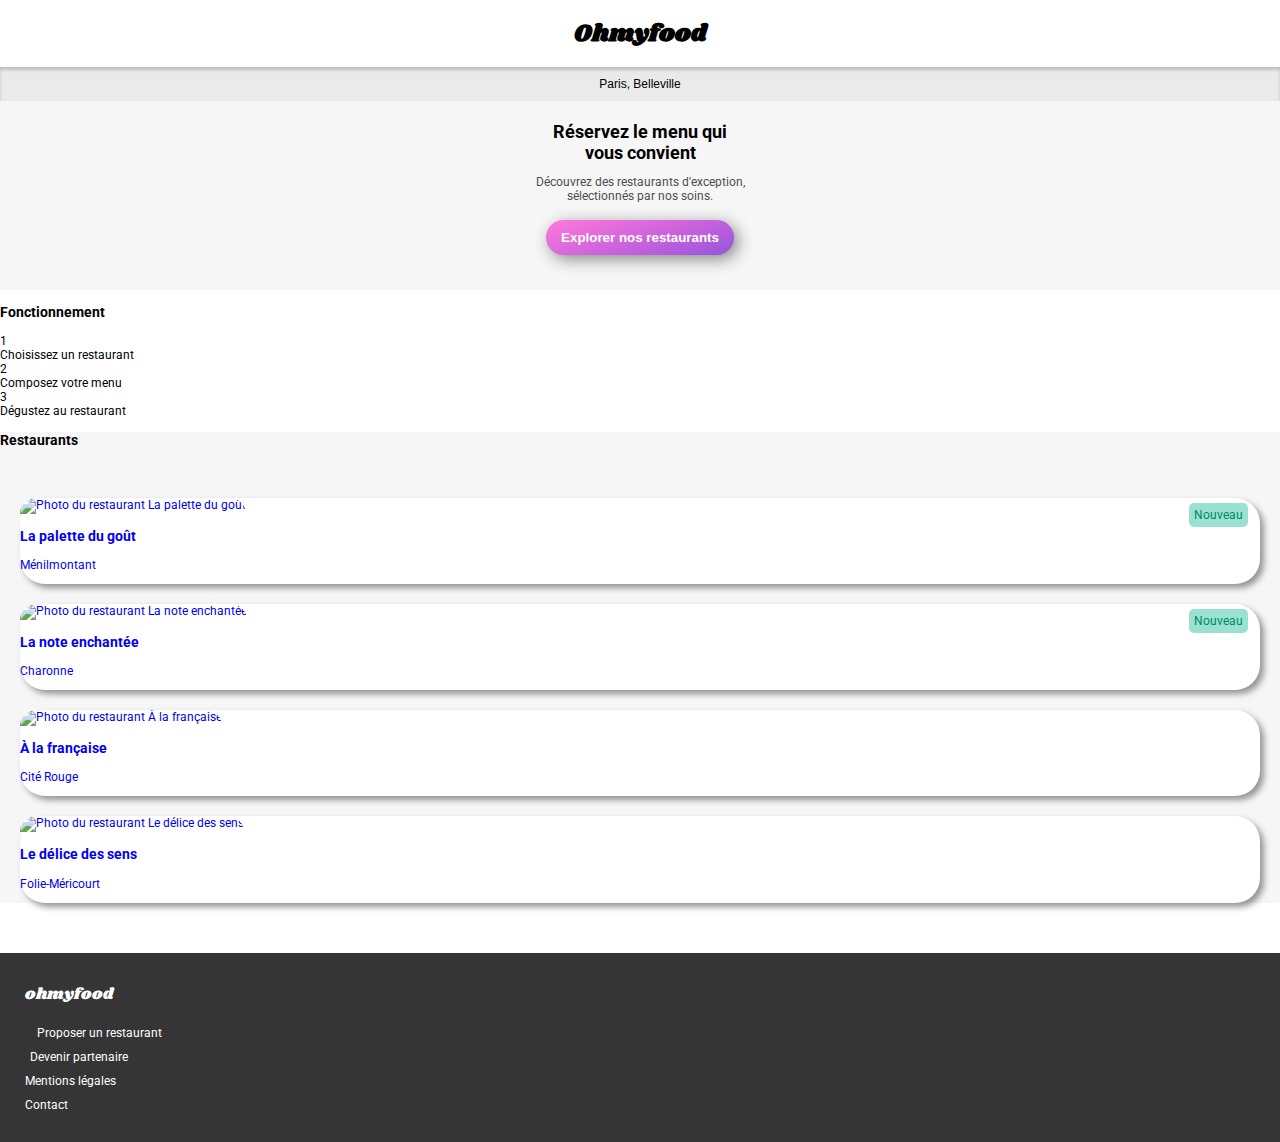
==== index.html @ 982d355f "restaurant cards zone in progress" ====
<!DOCTYPE html>
<html lang="en">
<head>
    <meta charset="UTF-8">
    <meta http-equiv="X-UA-Compatible" content="IE=edge">
    <meta name="viewport" content="width=device-width, initial-scale=1.0">
    <title>Site Ohmyfood! Paris - Commandez vos repas en ligne</title>
    <link rel="stylesheet" type="text/css" href="sass/main.css" media="all">
    <link rel="preconnect" href="https://fonts.googleapis.com">
    <link rel="preconnect" href="https://fonts.gstatic.com" crossorigin>
    <link href="https://fonts.googleapis.com/css2?family=Roboto&display=swap" rel="stylesheet"> 
    <link href="https://fonts.googleapis.com/css2?family=Roboto&family=Shrikhand&display=swap" rel="stylesheet">
    <script src="https://kit.fontawesome.com/0896c633d4.js" crossorigin="anonymous"></script>

</head>
<body>

    <!-- HEADER OF WEBSITE -->
    <header class="main__header">
        <h1 href="index.html">Ohmyfood</h1>
    </header>

    <!-- MAIN PART -->
    <main>

        <!-- MAIN LAYOUT -->
        <div>
            <!-- RESEARCH PLACE SECTION -->
            <section class="main__research">
                <span>
                    <i class="fas fa-map-marker-alt"></i> 
                </span>
                <div class="main__research-text">
                    <input type="text" name="searched-city" value="Paris, Belleville" placeholder="Votre ville">
                </div>
            </section>

            <!-- EXPLORE RESTAURANT SECTION -->
            <section class="main__explore">
                <h3>
                    Réservez le menu qui <br>vous convient
                </h3>
                <p>Découvrez des restaurants d'exception, <br>sélectionnés par nos soins.</p>
                
                <!-- EXPLORE BUTTON -->
                <div class="main__explore-button">
                    <button href="#restaurants-showroom">Explorer nos restaurants</button>
                </div>
            </section>

            <!-- FUNCTIONALITIES SECTION -->
            <section>
                <h3>
                    Fonctionnement
                </h3>
                <article>
                    <div>
                        <div>
                            <span>1</span>
                        </div>
                        <i class="fas fa-mobile-alt"></i>
                        <span>Choisissez un restaurant</span>
                    </div>
                </article>
                <article>
                    <div>
                        <div>
                            <span>2</span>
                        </div>
                        <i class="fas fa-list-ul"></i>
                        <span>Composez votre menu</span>
                    </div>
                </article>
                <article>
                    <div>
                        <div>
                            <span>3</span>
                        </div>
                        <i class="fas fa-store"></i>
                        <span>Dégustez au restaurant</span>                        
                    </div>
                </article>
            </section>

            <!-- RESTAURANTS SHOWROOM SECTION -->
            <section id="restaurants-showroom" class="main__showroom-restaurant">
                <h3>
                    Restaurants
                </h3>

                <!-- RESTAURANT CARDS -->
                <div class="main__card-restaurant-zone">
                    <article class="card-restaurant">
                        <a href="menu-palette-gout.html">
                            <figure>
                                <img src="images/restaurants/palette-du-gout.jpg" alt="Photo du restaurant La palette du goût">
                                <div class="button-new-card">Nouveau</div>
                            </figure>
                            <div>
                                <h3>La palette du goût</h3>
                                <p>Ménilmontant</p>
                                <i class="far fa-heart"></i>
                            </div>
                        </a>
                    </article>
                    <article class="card-restaurant">
                        <a href="menu-note-enchantee.html">
                            <figure>
                                <img src="images/restaurants/note-enchantee.jpg" alt="Photo du restaurant La note enchantée">
                                <div class="button-new-card">Nouveau</div>
                            </figure>
                            <div>
                                <h3>La note enchantée</h3>
                                <p>Charonne</p>
                                <i class="far fa-heart"></i>
                            </div>
                        </a>
                    </article>
                    <article class="card-restaurant">
                        <a href="menu-a-la-francaise.html">
                            <figure>
                                <img src="images/restaurants/a-la-francaise.jpg" alt="Photo du restaurant À la française">
                            </figure>
                            <div>
                                <h3>À la française</h3>
                                <p>Cité Rouge</p>
                                <i class="far fa-heart"></i>
                            </div>
                        </a>
                    </article>
                    <article class="card-restaurant">
                        <a href="menu-delice-sens.html">
                            <figure>
                                <img src="images/restaurants/delice-des-sens.jpg" alt="Photo du restaurant Le délice des sens">
                            </figure>
                            <div>
                                <h3>Le délice des sens</h3>
                                <p>Folie-Méricourt</p>
                                <i class="far fa-heart"></i>
                            </div>
                        </a>
                    </article>
                </div>

            </section>
        </div>
    </main>

    <!-- FOOTER -->
    <footer>
        <nav>    
            <!-- LOGO OHMYFOOD!-->
            <h3>ohmyfood</h3>

            <!-- FOOTER MENU -->
                <!-- SERVICES & POLICIES -->
            <ul>
                <li>
                    <a href="#">
                        <i class="fas fa-utensils"></i>
                        Proposer un restaurant
                    </a>
                </li>
                <li>
                    <a href="#">
                        <i class="fas fa-hands-helping"></i>
                        Devenir partenaire
                    </a>
                </li>
                <li>
                    <a href="#">Mentions légales</a>
                </li>
                <li>
                    <!-- SEND BACK TO EMAIL -->
                    <a href="mailto:contact-test@ohmyfood.com">Contact</a>
                </li>
            </ul>
        </nav>
    </footer>
    
</body>
</html>
---- sass/main.css ----
* {
  -webkit-box-sizing: border-box;
          box-sizing: border-box;
}

body {
  margin: 0;
  padding: 0;
  width: 100%;
  font-size: 12px;
  font-family: 'Roboto', sans-serif;
}

a, a:hover, a:visited, a:active {
  text-decoration: none;
}

input:active, input:focus {
  outline: none;
}

li {
  list-style-type: none;
}

.main__header h1 {
  text-align: center;
  font-family: "Shrikhand", sans-serif;
}

footer {
  background-color: #353535;
  padding: 25px;
  color: white;
}

footer h3 {
  font-family: "Shrikhand", sans-serif;
  padding: 5px 0 15px 0;
  margin: 0;
  font-size: 16px;
  font-weight: 500;
}

footer ul {
  list-style-type: none;
  padding: 0;
  margin: 0;
}

footer ul li {
  padding: 5px 0 5px 0;
}

footer ul li a {
  color: white;
}

.fa-utensils {
  margin-right: 12px;
}

.fa-hands-helping {
  margin-right: 5px;
}

.main__explore {
  background-color: #F6F6F6;
  text-align: center;
  width: 100%;
  padding: 20px 0;
}

.main__explore h3 {
  font-weight: bold;
  font-size: 18px;
  margin: 0;
}

.main__explore p {
  color: #4d4d4d;
}

.main__showroom-restaurant {
  width: 100%;
  background-color: #F6F6F6;
}

.main__card-restaurant-zone {
  display: -ms-grid;
  display: grid;
  -ms-grid-rows: 1fr 1fr 1fr 1fr;
      grid-template-rows: 1fr 1fr 1fr 1fr;
  grid-row-gap: 20px;
  margin: 50px 0 50px 0;
}

.card-restaurant {
  border-radius: 25px;
  -webkit-box-shadow: 4px 4px 6px #949494;
          box-shadow: 4px 4px 6px #949494;
  margin: 0 20px 0 20px;
  position: relative;
  background: #fff;
}

.card-restaurant figure {
  margin: 0;
}

.card-restaurant img {
  -o-object-fit: cover;
     object-fit: cover;
  border-top-left-radius: 25px;
  border-top-right-radius: 25px;
  width: 100%;
  height: 100%;
  max-height: 220px;
}

.main__research {
  background: #EAEAEA;
  display: -webkit-box;
  display: -ms-flexbox;
  display: flex;
  -webkit-box-pack: center;
      -ms-flex-pack: center;
          justify-content: center;
  -webkit-box-align: center;
      -ms-flex-align: center;
          align-items: center;
  -webkit-box-shadow: inset 0px 3px 3px 0px #c0c0c0;
          box-shadow: inset 0px 3px 3px 0px #c0c0c0;
}

.main__research-text input {
  border: none;
  background: #eaeaea;
  font-size: 12px;
  padding: 10px 5px 10px 5px;
  background-color: transparent;
  text-align: center;
  width: 150px;
}

.main__explore-button button {
  background-image: linear-gradient(1.45turn, #FF79DA, #e86edb, #cf64dc, #b35cdc, #9356DC);
  border: none;
  border-radius: 30px;
  padding: 10px 15px;
  color: #fff;
  font-weight: bold;
  -webkit-box-shadow: 4px 4px 16px #868686;
          box-shadow: 4px 4px 16px #868686;
  cursor: pointer;
  margin: 5px 0 15px 0;
}

.main__explore-button button:hover {
  background-color: #a36fe1;
  background-blend-mode: lighten;
  -webkit-box-shadow: 3px 3px 16px #646464;
          box-shadow: 3px 3px 16px #646464;
}

.button-new-card {
  color: #008766;
  background: #99E2D0;
  border: 5px solid #99E2D0;
  border-radius: 5px;
  position: absolute;
  right: 1%;
  top: 5%;
}
/*# sourceMappingURL=main.css.map */
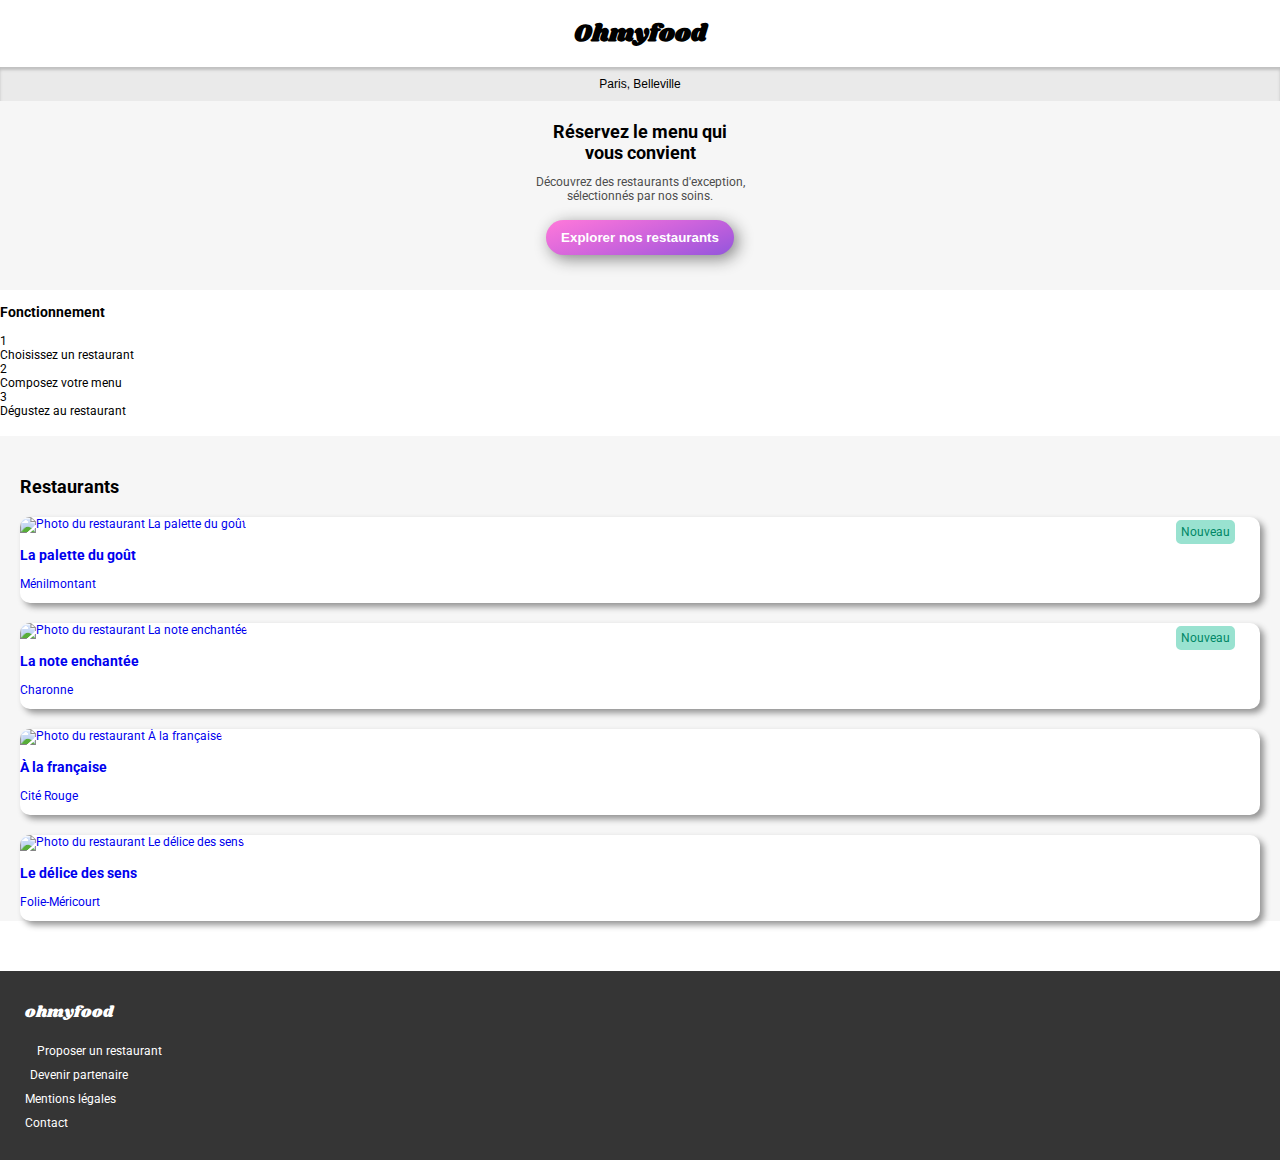
==== commit 31e7ce49: "test flex on restaurant cards" ====
--- a/index.html
+++ b/index.html
@@ -84,7 +84,7 @@
 
             <!-- RESTAURANTS SHOWROOM SECTION -->
             <section id="restaurants-showroom" class="main__showroom-restaurant">
-                <h3>
+                <h3 class="main__showroom-restaurant-title">
                     Restaurants
                 </h3>
 
@@ -96,9 +96,11 @@
                                 <img src="images/restaurants/palette-du-gout.jpg" alt="Photo du restaurant La palette du goût">
                                 <div class="button-new-card">Nouveau</div>
                             </figure>
-                            <div>
-                                <h3>La palette du goût</h3>
-                                <p>Ménilmontant</p>
+                            <div class="card-restaurant-bottom-part">
+                                <div>
+                                    <h3>La palette du goût</h3>
+                                    <p>Ménilmontant</p>
+                                </div>
                                 <i class="far fa-heart"></i>
                             </div>
                         </a>
@@ -109,9 +111,11 @@
                                 <img src="images/restaurants/note-enchantee.jpg" alt="Photo du restaurant La note enchantée">
                                 <div class="button-new-card">Nouveau</div>
                             </figure>
-                            <div>
-                                <h3>La note enchantée</h3>
-                                <p>Charonne</p>
+                            <div class="card-restaurant-bottom-part">
+                                <div>
+                                    <h3>La note enchantée</h3>
+                                    <p>Charonne</p>
+                                </div>
                                 <i class="far fa-heart"></i>
                             </div>
                         </a>
@@ -121,9 +125,11 @@
                             <figure>
                                 <img src="images/restaurants/a-la-francaise.jpg" alt="Photo du restaurant À la française">
                             </figure>
-                            <div>
-                                <h3>À la française</h3>
-                                <p>Cité Rouge</p>
+                            <div class="card-restaurant-bottom-part">
+                                <div>
+                                    <h3>À la française</h3>
+                                    <p>Cité Rouge</p>
+                                </div>
                                 <i class="far fa-heart"></i>
                             </div>
                         </a>
@@ -133,9 +139,11 @@
                             <figure>
                                 <img src="images/restaurants/delice-des-sens.jpg" alt="Photo du restaurant Le délice des sens">
                             </figure>
-                            <div>
-                                <h3>Le délice des sens</h3>
-                                <p>Folie-Méricourt</p>
+                            <div class="card-restaurant-bottom-part">
+                                <div>
+                                    <h3>Le délice des sens</h3>
+                                    <p>Folie-Méricourt</p>
+                                </div>
                                 <i class="far fa-heart"></i>
                             </div>
                         </a>
--- a/sass/main.css
+++ b/sass/main.css
@@ -92,11 +92,18 @@
   -ms-grid-rows: 1fr 1fr 1fr 1fr;
       grid-template-rows: 1fr 1fr 1fr 1fr;
   grid-row-gap: 20px;
-  margin: 50px 0 50px 0;
+  margin: 20px 0 50px 0;
+}
+
+.main__showroom-restaurant-title {
+  font-weight: bold;
+  font-size: 18px;
+  padding-top: 40px;
+  margin-left: 20px;
 }
 
 .card-restaurant {
-  border-radius: 25px;
+  border-radius: 10px;
   -webkit-box-shadow: 4px 4px 6px #949494;
           box-shadow: 4px 4px 6px #949494;
   margin: 0 20px 0 20px;
@@ -111,11 +118,20 @@
 .card-restaurant img {
   -o-object-fit: cover;
      object-fit: cover;
-  border-top-left-radius: 25px;
-  border-top-right-radius: 25px;
+  border-top-left-radius: 10px;
+  border-top-right-radius: 10px;
   width: 100%;
   height: 100%;
-  max-height: 220px;
+  max-height: 225px;
+}
+
+.card-restaurant-bottom-part {
+  display: -webkit-box;
+  display: -ms-flexbox;
+  display: flex;
+  -webkit-box-flex: 8;
+      -ms-flex: 8 2 auto;
+          flex: 8 2 auto;
 }
 
 .main__research {
@@ -169,7 +185,7 @@
   border: 5px solid #99E2D0;
   border-radius: 5px;
   position: absolute;
-  right: 1%;
-  top: 5%;
+  right: 2%;
+  top: 3%;
 }
 /*# sourceMappingURL=main.css.map */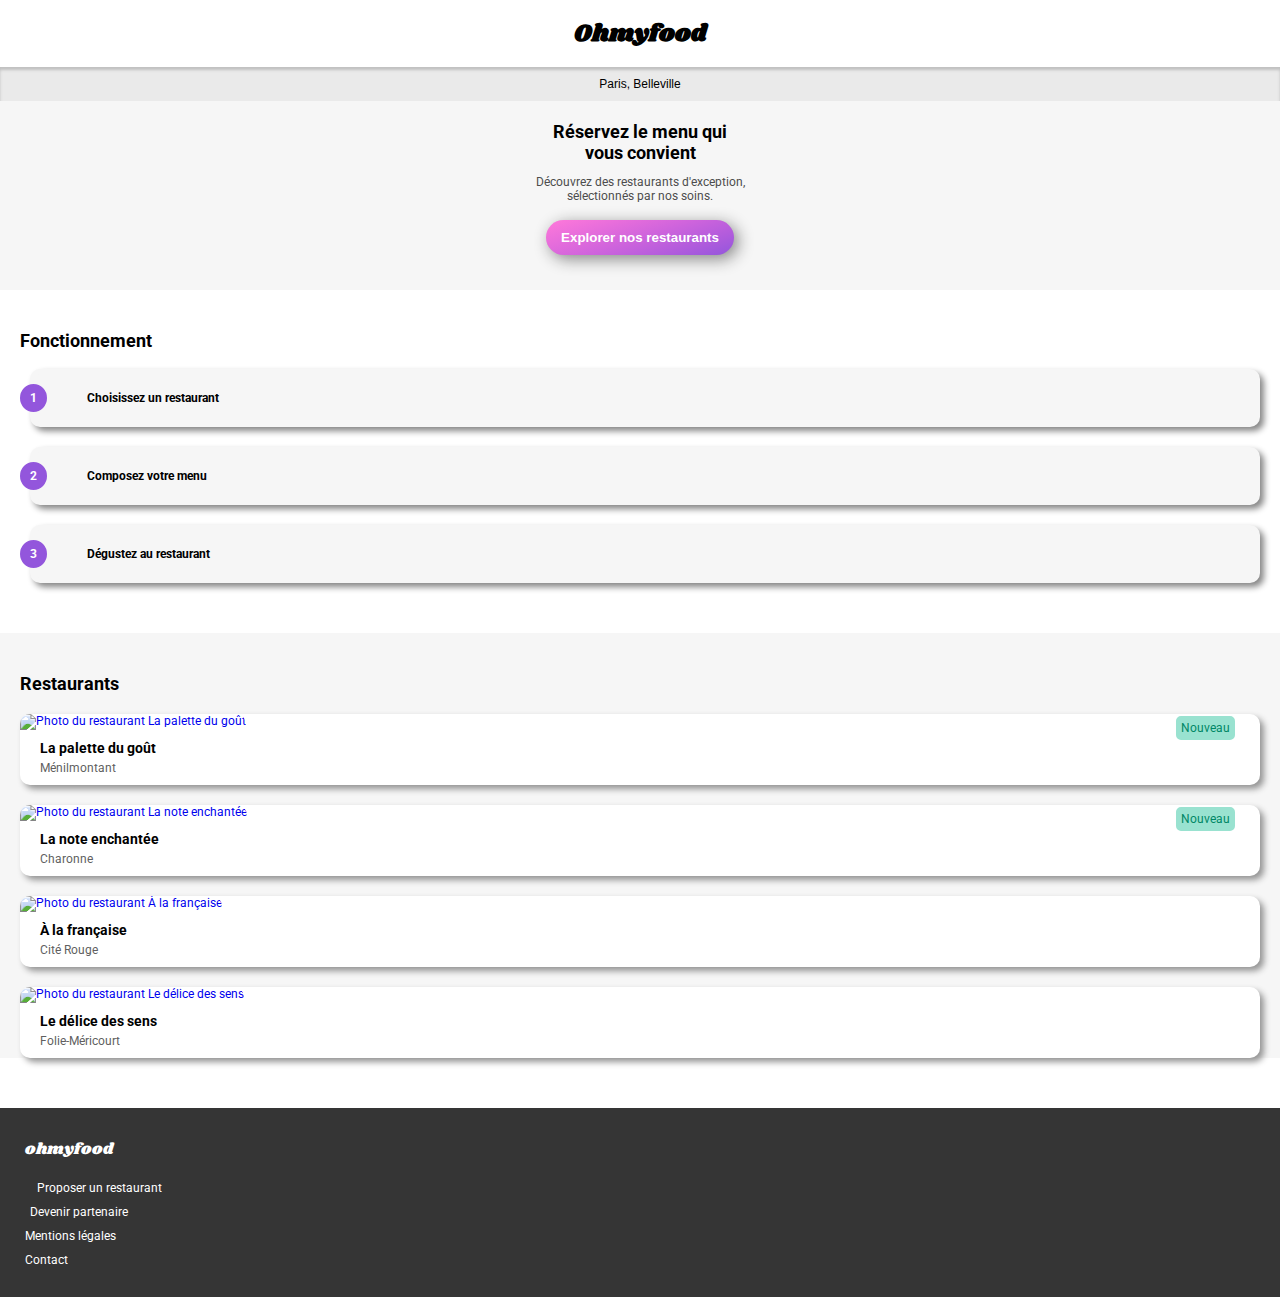
==== commit 835aff48: "howto parts done" ====
--- a/index.html
+++ b/index.html
@@ -48,38 +48,28 @@
                 </div>
             </section>
 
-            <!-- FUNCTIONALITIES SECTION -->
-            <section>
+            <!-- HOW-TO STEPS SECTION -->
+            <section class="main__howto">
                 <h3>
                     Fonctionnement
                 </h3>
-                <article>
-                    <div>
-                        <div>
-                            <span>1</span>
-                        </div>
+                <ol>
+                    <li class="main__howto-button">
+                        <span class="main__howto-number">1</span>
                         <i class="fas fa-mobile-alt"></i>
                         <span>Choisissez un restaurant</span>
-                    </div>
-                </article>
-                <article>
-                    <div>
-                        <div>
-                            <span>2</span>
-                        </div>
+                    </li>
+                    <li class="main__howto-button">
+                        <span class="main__howto-number">2</span>
                         <i class="fas fa-list-ul"></i>
                         <span>Composez votre menu</span>
-                    </div>
-                </article>
-                <article>
-                    <div>
-                        <div>
-                            <span>3</span>
-                        </div>
+                    </li>
+                    <li class="main__howto-button">
+                        <span class="main__howto-number">3</span>
                         <i class="fas fa-store"></i>
                         <span>Dégustez au restaurant</span>                        
-                    </div>
-                </article>
+                    </li>
+                </ol>
             </section>
 
             <!-- RESTAURANTS SHOWROOM SECTION -->
--- a/sass/main.css
+++ b/sass/main.css
@@ -1,6 +1,5 @@
 * {
-  -webkit-box-sizing: border-box;
-          box-sizing: border-box;
+  box-sizing: border-box;
 }
 
 body {
@@ -8,7 +7,7 @@
   padding: 0;
   width: 100%;
   font-size: 12px;
-  font-family: 'Roboto', sans-serif;
+  font-family: "Roboto", sans-serif;
 }
 
 a, a:hover, a:visited, a:active {
@@ -33,7 +32,6 @@
   padding: 25px;
   color: white;
 }
-
 footer h3 {
   font-family: "Shrikhand", sans-serif;
   padding: 5px 0 15px 0;
@@ -41,17 +39,14 @@
   font-size: 16px;
   font-weight: 500;
 }
-
 footer ul {
   list-style-type: none;
   padding: 0;
   margin: 0;
 }
-
 footer ul li {
   padding: 5px 0 5px 0;
 }
-
 footer ul li a {
   color: white;
 }
@@ -70,13 +65,11 @@
   width: 100%;
   padding: 20px 0;
 }
-
 .main__explore h3 {
   font-weight: bold;
   font-size: 18px;
   margin: 0;
 }
-
 .main__explore p {
   color: #4d4d4d;
 }
@@ -87,10 +80,8 @@
 }
 
 .main__card-restaurant-zone {
-  display: -ms-grid;
   display: grid;
-  -ms-grid-rows: 1fr 1fr 1fr 1fr;
-      grid-template-rows: 1fr 1fr 1fr 1fr;
+  grid-template-rows: 1fr 1fr 1fr 1fr;
   grid-row-gap: 20px;
   margin: 20px 0 50px 0;
 }
@@ -104,8 +95,7 @@
 
 .card-restaurant {
   border-radius: 10px;
-  -webkit-box-shadow: 4px 4px 6px #949494;
-          box-shadow: 4px 4px 6px #949494;
+  box-shadow: 4px 4px 6px #949494;
   margin: 0 20px 0 20px;
   position: relative;
   background: #fff;
@@ -122,31 +112,95 @@
   border-top-right-radius: 10px;
   width: 100%;
   height: 100%;
-  max-height: 225px;
+  max-height: 200px;
 }
 
 .card-restaurant-bottom-part {
-  display: -webkit-box;
-  display: -ms-flexbox;
-  display: flex;
-  -webkit-box-flex: 8;
-      -ms-flex: 8 2 auto;
-          flex: 8 2 auto;
+  display: flex;
+  flex: 8 2 auto;
+  justify-content: space-between;
+  align-items: center;
+  margin: 0 30px 5px 20px;
+  color: black;
+}
+.card-restaurant-bottom-part h3 {
+  margin: 10px 0 0 0;
+  color: black;
+}
+.card-restaurant-bottom-part p {
+  margin: 5px 0 5px 0;
+  color: #615f5f;
+}
+.card-restaurant-bottom-part i {
+  color: #615f5f;
+  font-size: 18px;
+  font-weight: 100;
+  cursor: pointer;
+}
+.card-restaurant-bottom-part i:hover {
+  -webkit-animation: fill 0.4s ease-in-out;
+          animation: fill 0.4s ease-in-out;
+  display: inline-block;
+  opacity: 1;
+  background: linear-gradient(to bottom, #9356dc, #b35cdc, #cf64dc, #e86edb, #ff79da);
+  background: -webkit-linear-gradient(to left, #9356dc, #b35cdc, #cf64dc, #e86edb, #ff79da);
+  -webkit-background-clip: text;
+          background-clip: text;
+  -webkit-text-fill-color: transparent;
+  font-weight: bold;
+}
+
+.main__howto {
+  margin-bottom: 50px;
+}
+.main__howto h3 {
+  font-weight: bold;
+  font-size: 18px;
+  padding-top: 40px;
+  margin-left: 20px;
+  margin-top: 0;
+}
+.main__howto ol {
+  padding-left: 10px;
+}
+
+.main__howto-number {
+  display: flex;
+  justify-content: center;
+  align-items: center;
+  background: #9356DC;
+  color: white;
+  border-radius: 50%;
+  border: 2px solid #9356DC;
+  position: relative;
+  padding: 5px 8px;
+  right: 15px;
+}
+
+.main__howto-button {
+  margin: 0 20px 20px 20px;
+  padding: 10px 0;
+  display: flex;
+  justify-content: flex-start;
+  align-items: center;
+  background: #F6F6F6;
+  border: 5px solid #F6F6F6;
+  border-radius: 10px;
+  box-shadow: 4px 4px 6px #868686;
+  font-weight: bold;
+}
+.main__howto-button i {
+  margin: 0 20px 0 5px;
+  font-size: 15px;
+  color: #615f5f;
 }
 
 .main__research {
   background: #EAEAEA;
-  display: -webkit-box;
-  display: -ms-flexbox;
-  display: flex;
-  -webkit-box-pack: center;
-      -ms-flex-pack: center;
-          justify-content: center;
-  -webkit-box-align: center;
-      -ms-flex-align: center;
-          align-items: center;
-  -webkit-box-shadow: inset 0px 3px 3px 0px #c0c0c0;
-          box-shadow: inset 0px 3px 3px 0px #c0c0c0;
+  display: flex;
+  justify-content: center;
+  align-items: center;
+  box-shadow: inset 0px 3px 3px 0px #c0c0c0;
 }
 
 .main__research-text input {
@@ -166,17 +220,14 @@
   padding: 10px 15px;
   color: #fff;
   font-weight: bold;
-  -webkit-box-shadow: 4px 4px 16px #868686;
-          box-shadow: 4px 4px 16px #868686;
+  box-shadow: 4px 4px 16px #868686;
   cursor: pointer;
   margin: 5px 0 15px 0;
 }
-
 .main__explore-button button:hover {
   background-color: #a36fe1;
   background-blend-mode: lighten;
-  -webkit-box-shadow: 3px 3px 16px #646464;
-          box-shadow: 3px 3px 16px #646464;
+  box-shadow: 3px 3px 16px #646464;
 }
 
 .button-new-card {
@@ -187,5 +238,4 @@
   position: absolute;
   right: 2%;
   top: 3%;
-}
-/*# sourceMappingURL=main.css.map */+}/*# sourceMappingURL=main.css.map */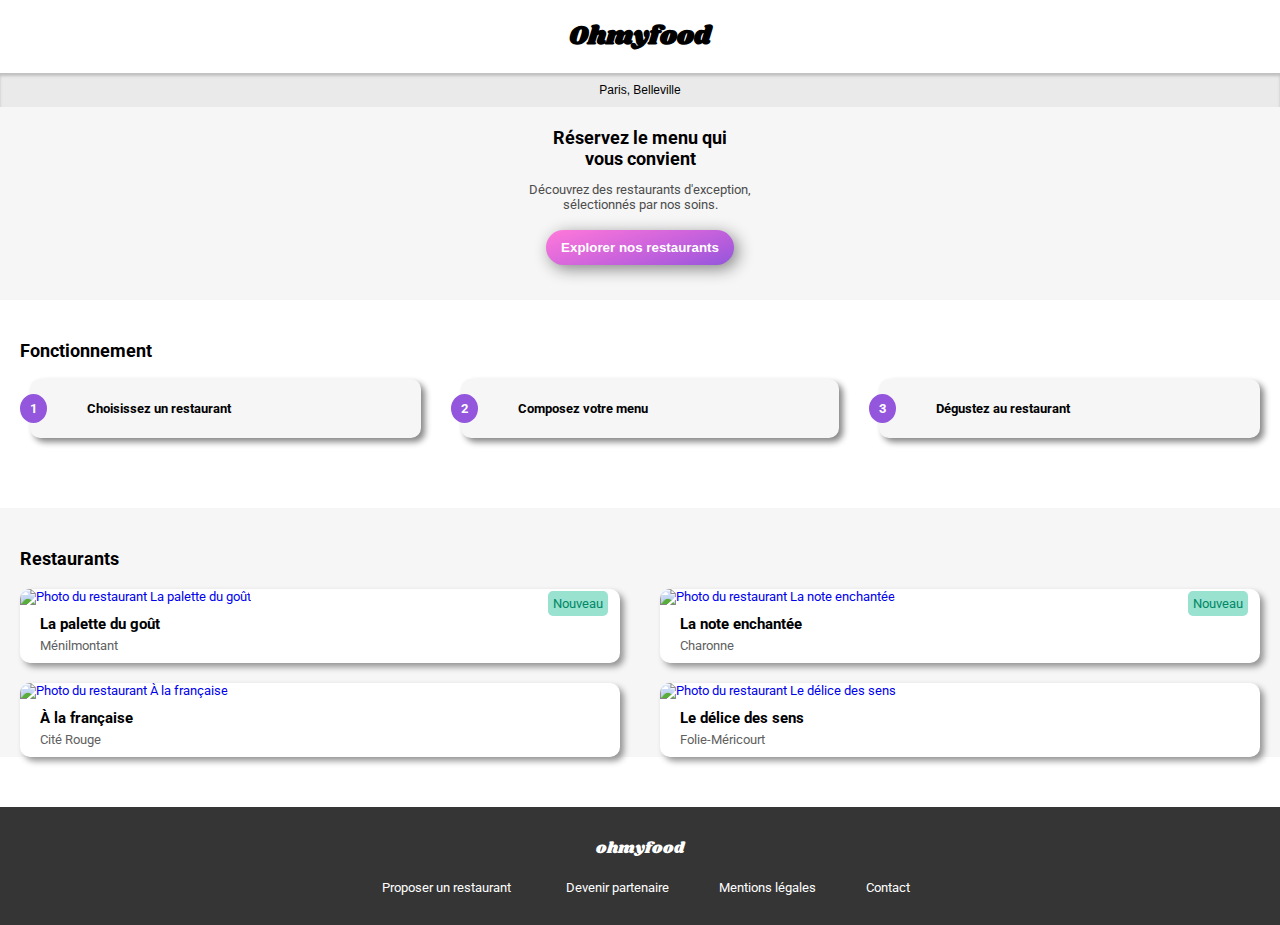
==== commit 1c153e9b: "pages html updated" ====
--- a/index.html
+++ b/index.html
@@ -5,7 +5,7 @@
     <meta http-equiv="X-UA-Compatible" content="IE=edge">
     <meta name="viewport" content="width=device-width, initial-scale=1.0">
     <title>Site Ohmyfood! Paris - Commandez vos repas en ligne</title>
-    <link rel="stylesheet" type="text/css" href="sass/main.css" media="all">
+    <link rel="stylesheet" type="text/css" href="./sass/main.css" media="all">
     <link rel="preconnect" href="https://fonts.googleapis.com">
     <link rel="preconnect" href="https://fonts.gstatic.com" crossorigin>
     <link href="https://fonts.googleapis.com/css2?family=Roboto&display=swap" rel="stylesheet"> 
@@ -17,7 +17,7 @@
 
     <!-- HEADER OF WEBSITE -->
     <header class="main__header">
-        <h1 href="index.html">Ohmyfood</h1>
+        <h1 href="./index.html">Ohmyfood</h1>
     </header>
 
     <!-- MAIN PART -->
@@ -50,26 +50,26 @@
 
             <!-- HOW-TO STEPS SECTION -->
             <section class="main__howto">
-                <h3>
+                <h3 class="main__howto-title">
                     Fonctionnement
                 </h3>
-                <ol>
-                    <li class="main__howto-button">
+                <ul>
+                    <li class="main__howto-button main__howto-step1">
                         <span class="main__howto-number">1</span>
                         <i class="fas fa-mobile-alt"></i>
                         <span>Choisissez un restaurant</span>
                     </li>
-                    <li class="main__howto-button">
+                    <li class="main__howto-button main__howto-step2">
                         <span class="main__howto-number">2</span>
                         <i class="fas fa-list-ul"></i>
                         <span>Composez votre menu</span>
                     </li>
-                    <li class="main__howto-button">
+                    <li class="main__howto-button main__howto-step3">
                         <span class="main__howto-number">3</span>
                         <i class="fas fa-store"></i>
                         <span>Dégustez au restaurant</span>                        
                     </li>
-                </ol>
+                </ul>
             </section>
 
             <!-- RESTAURANTS SHOWROOM SECTION -->
@@ -81,7 +81,7 @@
                 <!-- RESTAURANT CARDS -->
                 <div class="main__card-restaurant-zone">
                     <article class="card-restaurant">
-                        <a href="menu-palette-gout.html">
+                        <a href="./pages/palette-gout.html">
                             <figure>
                                 <img src="images/restaurants/palette-du-gout.jpg" alt="Photo du restaurant La palette du goût">
                                 <div class="button-new-card">Nouveau</div>
@@ -96,7 +96,7 @@
                         </a>
                     </article>
                     <article class="card-restaurant">
-                        <a href="menu-note-enchantee.html">
+                        <a href="./pages/note-enchantee.html">
                             <figure>
                                 <img src="images/restaurants/note-enchantee.jpg" alt="Photo du restaurant La note enchantée">
                                 <div class="button-new-card">Nouveau</div>
@@ -111,7 +111,7 @@
                         </a>
                     </article>
                     <article class="card-restaurant">
-                        <a href="menu-a-la-francaise.html">
+                        <a href="./pages/la-francaise.html">
                             <figure>
                                 <img src="images/restaurants/a-la-francaise.jpg" alt="Photo du restaurant À la française">
                             </figure>
@@ -125,7 +125,7 @@
                         </a>
                     </article>
                     <article class="card-restaurant">
-                        <a href="menu-delice-sens.html">
+                        <a href="./pages/delice-sens.html">
                             <figure>
                                 <img src="images/restaurants/delice-des-sens.jpg" alt="Photo du restaurant Le délice des sens">
                             </figure>
@@ -148,11 +148,11 @@
     <footer>
         <nav>    
             <!-- LOGO OHMYFOOD!-->
-            <h3>ohmyfood</h3>
+            <h3 class="responsive-footer">ohmyfood</h3>
 
             <!-- FOOTER MENU -->
                 <!-- SERVICES & POLICIES -->
-            <ul>
+            <ul class="responsive-footer">
                 <li>
                     <a href="#">
                         <i class="fas fa-utensils"></i>
--- a/sass/main.css
+++ b/sass/main.css
@@ -5,8 +5,7 @@
 body {
   margin: 0;
   padding: 0;
-  width: 100%;
-  font-size: 12px;
+  font-size: 13px;
   font-family: "Roboto", sans-serif;
 }
 
@@ -57,6 +56,17 @@
 
 .fa-hands-helping {
   margin-right: 5px;
+}
+
+@media (min-width: 720px) {
+  .responsive-footer {
+    display: flex;
+    flex: 1;
+    -moz-column-gap: 50px;
+         column-gap: 50px;
+    align-items: center;
+    justify-content: center;
+  }
 }
 
 .main__explore {
@@ -75,7 +85,6 @@
 }
 
 .main__showroom-restaurant {
-  width: 100%;
   background-color: #F6F6F6;
 }
 
@@ -85,6 +94,12 @@
   grid-row-gap: 20px;
   margin: 20px 0 50px 0;
 }
+@media (min-width: 720px) {
+  .main__card-restaurant-zone {
+    grid-template-columns: 1fr 1fr;
+    grid-template-rows: 1fr 1fr;
+  }
+}
 
 .main__showroom-restaurant-title {
   font-weight: bold;
@@ -98,7 +113,7 @@
   box-shadow: 4px 4px 6px #949494;
   margin: 0 20px 0 20px;
   position: relative;
-  background: #fff;
+  background: white;
 }
 
 .card-restaurant figure {
@@ -138,8 +153,8 @@
   cursor: pointer;
 }
 .card-restaurant-bottom-part i:hover {
-  -webkit-animation: fill 0.4s ease-in-out;
-          animation: fill 0.4s ease-in-out;
+  -webkit-animation: fill 0.45s ease-in-out;
+          animation: fill 0.45s ease-in-out;
   display: inline-block;
   opacity: 1;
   background: linear-gradient(to bottom, #9356dc, #b35cdc, #cf64dc, #e86edb, #ff79da);
@@ -160,8 +175,30 @@
   margin-left: 20px;
   margin-top: 0;
 }
-.main__howto ol {
+.main__howto ul {
   padding-left: 10px;
+}
+@media (min-width: 720px) {
+  .main__howto ul {
+    display: grid;
+    grid-template-areas: "title . ." "step1 step2 step3";
+  }
+}
+
+.main__howto-title {
+  grid-area: title;
+}
+
+.main__howto-step1 {
+  grid-area: step1;
+}
+
+.main__howto-step2 {
+  grid-area: step2;
+}
+
+.main__howto-step3 {
+  grid-area: step3;
 }
 
 .main__howto-number {
@@ -195,6 +232,181 @@
   color: #615f5f;
 }
 
+.header__menu-head {
+  align-self: center;
+}
+.header__menu-head h1 {
+  font-family: "Shrikhand", sans-serif;
+  text-align: center;
+}
+.header__menu-head a {
+  position: absolute;
+  top: 26px;
+  left: 24px;
+}
+.header__menu-head i {
+  font-size: 15px;
+  color: black;
+}
+
+.header__menu-img {
+  max-width: 100%;
+  max-height: 400px;
+  width: 100%;
+  -o-object-fit: cover;
+     object-fit: cover;
+}
+
+.main__menu-wrapper {
+  background-color: #EAEAEA;
+  border-radius: 24px 24px 0 0;
+  position: relative;
+  max-width: 1200px;
+  margin: -50px auto auto auto;
+}
+
+.main__menu-title {
+  display: flex;
+  align-items: center;
+  justify-content: space-between;
+  padding: 15px 15px 0 15px;
+}
+.main__menu-title h2 {
+  font-family: "Shrikhand", sans-serif;
+}
+.main__menu-title i {
+  color: #615f5f;
+  font-size: 18px;
+  font-weight: 100;
+  cursor: pointer;
+}
+.main__menu-title i:hover {
+  -webkit-animation: fill 0.45s ease-in-out;
+          animation: fill 0.45s ease-in-out;
+  display: inline-block;
+  opacity: 1;
+  background: linear-gradient(to bottom, #9356dc, #b35cdc, #cf64dc, #e86edb, #ff79da);
+  background: -webkit-linear-gradient(to left, #9356dc, #b35cdc, #cf64dc, #e86edb, #ff79da);
+  -webkit-background-clip: text;
+          background-clip: text;
+  -webkit-text-fill-color: transparent;
+  font-weight: bold;
+}
+
+.main__menu-restaurant {
+  display: grid;
+  grid-template-rows: repeat(3, 1fr);
+  row-gap: 18px;
+  padding: 0 15px;
+}
+@media (min-width: 1080px) {
+  .main__menu-restaurant {
+    grid-template-columns: 1fr 1fr 1fr;
+    grid-template-rows: 1fr;
+    grid-column-gap: 20px;
+  }
+}
+.main__menu-restaurant h3 {
+  text-transform: uppercase;
+  font-weight: 400;
+  margin: 0;
+}
+.main__menu-restaurant-horizontal-bar {
+  border-top: 3px solid #99E2D0;
+  width: 40px;
+  margin: 8px 0 0 0;
+}
+
+.main__menu-item {
+  background-color: white;
+  margin: 16px 0;
+  border-radius: 9px;
+  cursor: pointer;
+  box-shadow: 3px 3px 12px #868686;
+  display: flex;
+  flex: 1;
+  height: 70px;
+  overflow: hidden;
+}
+.main__menu-item-description {
+  display: flex;
+  width: 100%;
+  justify-content: space-between;
+  padding-right: 15px;
+}
+.main__menu-item-flex-child1 {
+  flex-grow: 1;
+  min-width: 0;
+  padding: 15px 0 15px 15px;
+}
+.main__menu-item-flex-child1 h4 {
+  text-overflow: ellipsis;
+  overflow: hidden;
+  white-space: nowrap;
+  margin: 0;
+  padding-bottom: 4px;
+  font-size: 15px;
+  font-weight: 1000;
+}
+.main__menu-item-flex-child2 {
+  flex-grow: 1;
+  min-width: 0;
+}
+.main__menu-item-flex-child2 span {
+  white-space: nowrap;
+  overflow: hidden;
+  text-overflow: ellipsis;
+  margin: 0;
+  font-weight: 500;
+}
+.main__menu-item-price {
+  font-weight: bolder;
+}
+.main__menu-item-animation {
+  display: flex;
+  position: relative;
+  justify-content: center;
+  align-items: center;
+  background-color: #99E2D0;
+  border-radius: 0 9px 9px 0;
+  color: white;
+  font-size: 20px;
+  width: 0px;
+  height: 100%;
+  transition: width 0.6s;
+}
+.main__menu-item:hover > .main__menu-item-animation {
+  width: 70px;
+}
+.main__menu-item-wrapper-icon {
+  transform: rotate(180deg);
+  transition-duration: 0.4s;
+}
+.main__menu-item:hover .main__menu-item-animation > .main__menu-item-wrapper-icon {
+  transform: rotate(0deg);
+}
+
+.main__menu-buy-button {
+  display: flex;
+  justify-content: center;
+  padding: 35px 0;
+}
+.main__menu-buy-button button {
+  background-image: linear-gradient(1.45turn, #FF79DA, #e86edb, #cf64dc, #b35cdc, #9356DC);
+  border: none;
+  border-radius: 30px;
+  padding: 10px 15px;
+  color: #fff;
+  font-weight: bold;
+  box-shadow: 4px 4px 16px #868686;
+  cursor: pointer;
+}
+.main__menu-buy-button button:hover {
+  background-color: #a36fe1;
+  background-blend-mode: lighten;
+  box-shadow: 3px 3px 16px #646464;
+}
+
 .main__research {
   background: #EAEAEA;
   display: flex;
@@ -238,4 +450,118 @@
   position: absolute;
   right: 2%;
   top: 3%;
+}
+
+.main__appear-menu {
+  -webkit-animation: fadein 1s;
+          animation: fadein 1s;
+}
+
+@-webkit-keyframes fadein {
+  from {
+    transform: translateX(30px);
+    opacity: 0;
+  }
+  to {
+    transform: translateX(0);
+    opacity: 1;
+  }
+}
+
+@keyframes fadein {
+  from {
+    transform: translateX(30px);
+    opacity: 0;
+  }
+  to {
+    transform: translateX(0);
+    opacity: 1;
+  }
+}
+.appear-delay-0 {
+  -webkit-animation-delay: 0s;
+          animation-delay: 0s;
+  -webkit-animation-fill-mode: both;
+          animation-fill-mode: both;
+  opacity: 0;
+}
+
+.appear-delay-1 {
+  -webkit-animation-delay: 0.1s;
+          animation-delay: 0.1s;
+  -webkit-animation-fill-mode: both;
+          animation-fill-mode: both;
+  opacity: 0;
+}
+
+.appear-delay-2 {
+  -webkit-animation-delay: 0.2s;
+          animation-delay: 0.2s;
+  -webkit-animation-fill-mode: both;
+          animation-fill-mode: both;
+  opacity: 0;
+}
+
+.appear-delay-3 {
+  -webkit-animation-delay: 0.3s;
+          animation-delay: 0.3s;
+  -webkit-animation-fill-mode: both;
+          animation-fill-mode: both;
+  opacity: 0;
+}
+
+.appear-delay-4 {
+  -webkit-animation-delay: 0.4s;
+          animation-delay: 0.4s;
+  -webkit-animation-fill-mode: both;
+          animation-fill-mode: both;
+  opacity: 0;
+}
+
+.appear-delay-5 {
+  -webkit-animation-delay: 0.5s;
+          animation-delay: 0.5s;
+  -webkit-animation-fill-mode: both;
+          animation-fill-mode: both;
+  opacity: 0;
+}
+
+.appear-delay-6 {
+  -webkit-animation-delay: 0.6s;
+          animation-delay: 0.6s;
+  -webkit-animation-fill-mode: both;
+          animation-fill-mode: both;
+  opacity: 0;
+}
+
+.appear-delay-7 {
+  -webkit-animation-delay: 0.7s;
+          animation-delay: 0.7s;
+  -webkit-animation-fill-mode: both;
+          animation-fill-mode: both;
+  opacity: 0;
+}
+
+.appear-delay-8 {
+  -webkit-animation-delay: 0.8s;
+          animation-delay: 0.8s;
+  -webkit-animation-fill-mode: both;
+          animation-fill-mode: both;
+  opacity: 0;
+}
+
+.appear-delay-9 {
+  -webkit-animation-delay: 0.9s;
+          animation-delay: 0.9s;
+  -webkit-animation-fill-mode: both;
+          animation-fill-mode: both;
+  opacity: 0;
+}
+
+.appear-delay-10 {
+  -webkit-animation-delay: 1s;
+          animation-delay: 1s;
+  -webkit-animation-fill-mode: both;
+          animation-fill-mode: both;
+  opacity: 0;
 }/*# sourceMappingURL=main.css.map */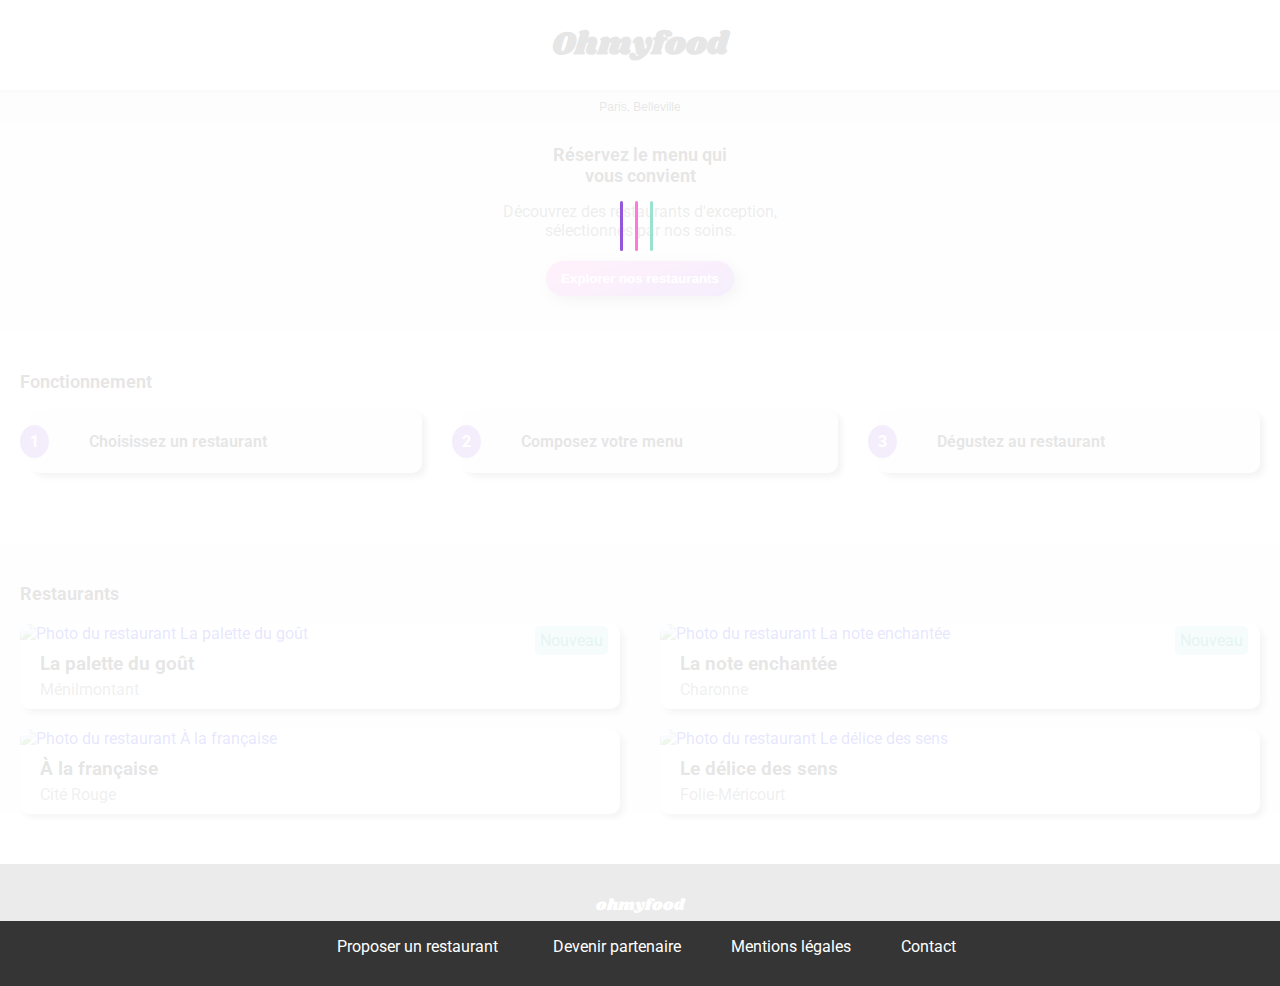
==== commit 2bdf36c8: "loader added" ====
--- a/index.html
+++ b/index.html
@@ -14,6 +14,14 @@
 
 </head>
 <body>
+    <!-- LOADER -->
+    <div class="loader">
+        <div class="loader-box">
+            <div class="loader-object"></div>
+            <div class="loader-object"></div>
+            <div class="loader-object"></div>
+        </div>
+    </div>
 
     <!-- HEADER OF WEBSITE -->
     <header class="main__header">
--- a/sass/main.css
+++ b/sass/main.css
@@ -5,7 +5,6 @@
 body {
   margin: 0;
   padding: 0;
-  font-size: 13px;
   font-family: "Roboto", sans-serif;
 }
 
@@ -207,7 +206,7 @@
   align-items: center;
   background: #9356DC;
   color: white;
-  border-radius: 50%;
+  border-radius: 60%;
   border: 2px solid #9356DC;
   position: relative;
   padding: 5px 8px;
@@ -295,7 +294,7 @@
 
 .main__menu-restaurant {
   display: grid;
-  grid-template-rows: repeat(3, 1fr);
+  grid-template-rows: repeat(3, auto);
   row-gap: 18px;
   padding: 0 15px;
 }
@@ -324,43 +323,40 @@
   cursor: pointer;
   box-shadow: 3px 3px 12px #868686;
   display: flex;
-  flex: 1;
   height: 70px;
   overflow: hidden;
 }
 .main__menu-item-description {
   display: flex;
-  width: 100%;
-  justify-content: space-between;
-  padding-right: 15px;
+  align-items: flex-start;
 }
 .main__menu-item-flex-child1 {
-  flex-grow: 1;
+  flex: 1;
   min-width: 0;
   padding: 15px 0 15px 15px;
 }
 .main__menu-item-flex-child1 h4 {
-  text-overflow: ellipsis;
   overflow: hidden;
   white-space: nowrap;
+  text-overflow: ellipsis;
   margin: 0;
   padding-bottom: 4px;
-  font-size: 15px;
   font-weight: 1000;
 }
 .main__menu-item-flex-child2 {
-  flex-grow: 1;
+  flex: 1;
   min-width: 0;
 }
 .main__menu-item-flex-child2 span {
   white-space: nowrap;
   overflow: hidden;
   text-overflow: ellipsis;
-  margin: 0;
   font-weight: 500;
 }
 .main__menu-item-price {
   font-weight: bolder;
+  align-items: flex-end;
+  padding-right: 15px;
 }
 .main__menu-item-animation {
   display: flex;
@@ -407,6 +403,62 @@
   box-shadow: 3px 3px 16px #646464;
 }
 
+.loader {
+  position: absolute;
+  height: 100%;
+  width: 100%;
+  background-color: rgba(255, 255, 255, 0.9);
+  animation: loader 0.1s;
+  -webkit-animation: loader 0.1s;
+  -webkit-animation-delay: 4s;
+          animation-delay: 4s;
+  -webkit-animation-fill-mode: both;
+          animation-fill-mode: both;
+  z-index: 99;
+}
+.loader-box {
+  display: flex;
+  justify-content: center;
+  align-items: center;
+  position: absolute;
+  top: 40vh;
+  right: 45vw;
+}
+@media (min-width: 720px) {
+  .loader-box {
+    right: 48.5vw;
+    top: 20vh;
+  }
+}
+.loader-object {
+  display: inline-block;
+  animation: expand 1s ease-in-out infinite;
+  -webkit-animation: expand 1s ease-in-out infinite;
+  transform-origin: center center;
+  border-radius: 10px;
+  -webkit-border-radius: 10px;
+  -moz-border-radius: 10px;
+  -ms-border-radius: 10px;
+  -o-border-radius: 10px;
+  margin: 0 6px;
+  width: 3px;
+  height: 50px;
+  z-index: 100;
+}
+.loader-object:nth-child(1) {
+  background: #9356DC;
+}
+.loader-object:nth-child(2) {
+  -webkit-animation-delay: 180ms;
+          animation-delay: 180ms;
+  background: #FF79DA;
+}
+.loader-object:nth-child(3) {
+  -webkit-animation-delay: 360ms;
+          animation-delay: 360ms;
+  background: #99E2D0;
+}
+
 .main__research {
   background: #EAEAEA;
   display: flex;
@@ -564,4 +616,50 @@
   -webkit-animation-fill-mode: both;
           animation-fill-mode: both;
   opacity: 0;
+}
+
+@-webkit-keyframes loader {
+  100% {
+    opacity: 0;
+    z-index: -15;
+  }
+}
+
+@keyframes loader {
+  100% {
+    opacity: 0;
+    z-index: -15;
+  }
+}
+@-webkit-keyframes expand {
+  0% {
+    transform: scale(1);
+    -webkit-transform: scale(1);
+    -moz-transform: scale(1);
+    -ms-transform: scale(1);
+    -o-transform: scale(1);
+  }
+  25% {
+    transform: scale(2);
+    -webkit-transform: scale(2);
+    -moz-transform: scale(2);
+    -ms-transform: scale(2);
+    -o-transform: scale(2);
+  }
+}
+@keyframes expand {
+  0% {
+    transform: scale(1);
+    -webkit-transform: scale(1);
+    -moz-transform: scale(1);
+    -ms-transform: scale(1);
+    -o-transform: scale(1);
+  }
+  25% {
+    transform: scale(2);
+    -webkit-transform: scale(2);
+    -moz-transform: scale(2);
+    -ms-transform: scale(2);
+    -o-transform: scale(2);
+  }
 }/*# sourceMappingURL=main.css.map */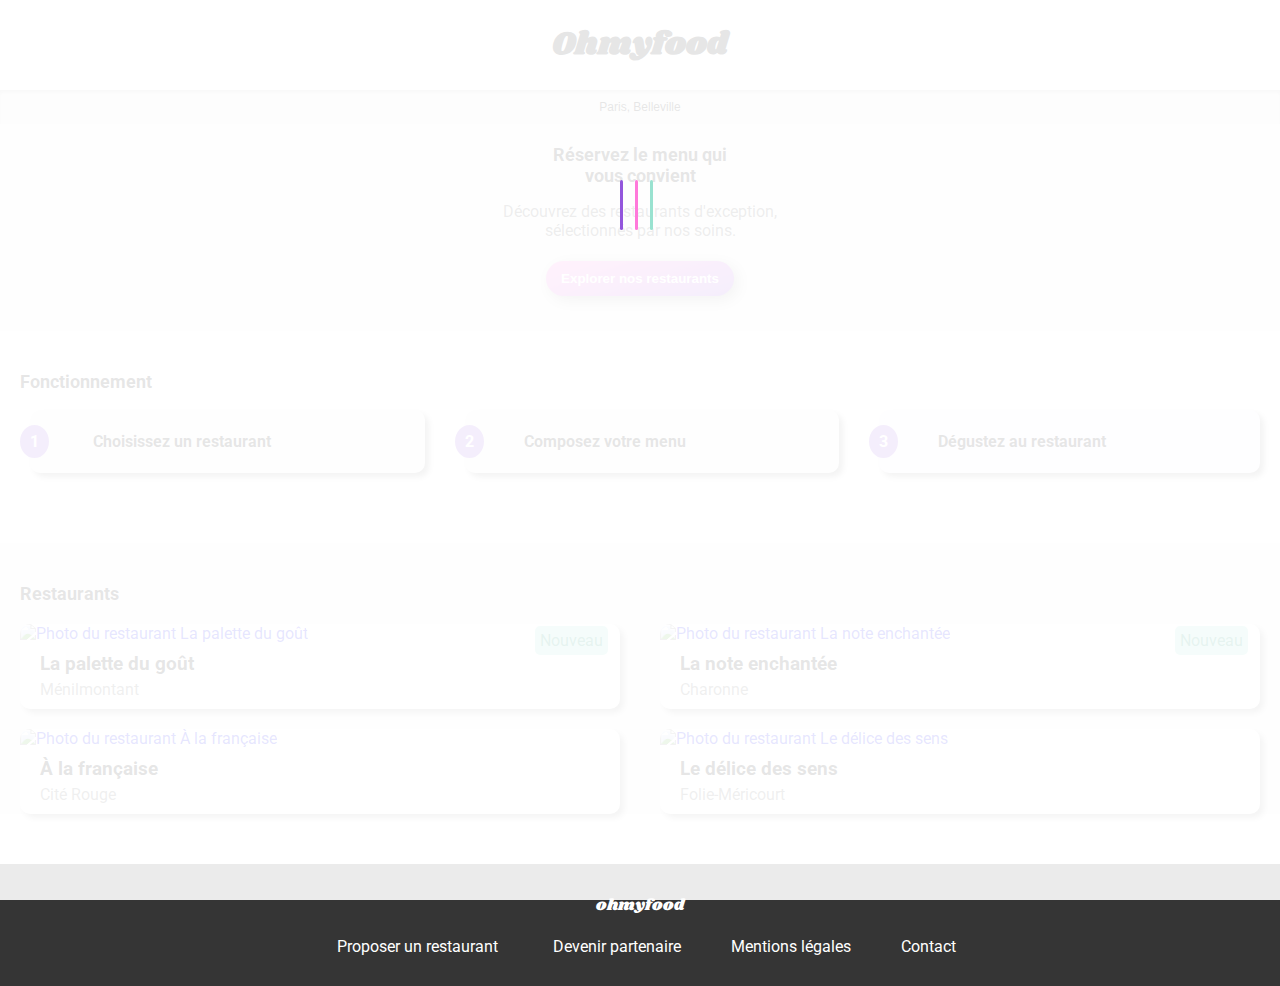
==== commit a73cf38c: "Merge branch 'dev-branch'" ====
--- a/index.html
+++ b/index.html
@@ -25,7 +25,7 @@
 
     <!-- HEADER OF WEBSITE -->
     <header class="main__header">
-        <h1 href="./index.html">Ohmyfood</h1>
+        <h1>Ohmyfood</h1>
     </header>
 
     <!-- MAIN PART -->
@@ -52,7 +52,7 @@
                 
                 <!-- EXPLORE BUTTON -->
                 <div class="main__explore-button">
-                    <button href="#restaurants-showroom">Explorer nos restaurants</button>
+                    <button>Explorer nos restaurants</button>
                 </div>
             </section>
 
@@ -64,17 +64,17 @@
                 <ul>
                     <li class="main__howto-button main__howto-step1">
                         <span class="main__howto-number">1</span>
-                        <i class="fas fa-mobile-alt"></i>
+                        <i class="fas fa-mobile-alt main__howto-fav1"></i>
                         <span>Choisissez un restaurant</span>
                     </li>
                     <li class="main__howto-button main__howto-step2">
                         <span class="main__howto-number">2</span>
-                        <i class="fas fa-list-ul"></i>
+                        <i class="fas fa-list-ul main__howto-fav2"></i>
                         <span>Composez votre menu</span>
                     </li>
-                    <li class="main__howto-button main__howto-step3">
+                    <li class="main__howto-button3 main__howto-step3">
                         <span class="main__howto-number">3</span>
-                        <i class="fas fa-store"></i>
+                        <i class="fas fa-store main__howto-fav3"></i>
                         <span>Dégustez au restaurant</span>                        
                     </li>
                 </ul>
--- a/sass/main.css
+++ b/sass/main.css
@@ -157,7 +157,7 @@
   display: inline-block;
   opacity: 1;
   background: linear-gradient(to bottom, #9356dc, #b35cdc, #cf64dc, #e86edb, #ff79da);
-  background: -webkit-linear-gradient(to left, #9356dc, #b35cdc, #cf64dc, #e86edb, #ff79da);
+  background: -webkit-linear-gradient(to bottom, #9356dc, #b35cdc, #cf64dc, #e86edb, #ff79da);
   -webkit-background-clip: text;
           background-clip: text;
   -webkit-text-fill-color: transparent;
@@ -198,6 +198,27 @@
 
 .main__howto-step3 {
   grid-area: step3;
+}
+
+.main__howto-fav1 {
+  margin: 0 20px 0 9px;
+  color: #615f5f;
+  font-size: 15px;
+}
+
+.main__howto-fav2 {
+  margin: 0 20px 0 5px;
+  font-size: 15px;
+}
+
+.main__howto-fav3 {
+  color: #9356DC;
+  margin: 0 20px 0 5px;
+  font-size: 15px;
+}
+
+.main__howto-fav {
+  color: #615f5f;
 }
 
 .main__howto-number {
@@ -219,16 +240,25 @@
   display: flex;
   justify-content: flex-start;
   align-items: center;
-  background: #F6F6F6;
   border: 5px solid #F6F6F6;
   border-radius: 10px;
   box-shadow: 4px 4px 6px #868686;
   font-weight: bold;
-}
-.main__howto-button i {
-  margin: 0 20px 0 5px;
-  font-size: 15px;
-  color: #615f5f;
+  background: #F6F6F6;
+}
+
+.main__howto-button3 {
+  margin: 0 20px 20px 20px;
+  padding: 10px 0;
+  display: flex;
+  justify-content: flex-start;
+  align-items: center;
+  border: 5px solid #F6F6F6;
+  border-radius: 10px;
+  box-shadow: 4px 4px 6px #868686;
+  font-weight: bold;
+  background-color: #F5EDFF;
+  border: 5px solid #F5EDFF;
 }
 
 .header__menu-head {
@@ -285,7 +315,7 @@
   display: inline-block;
   opacity: 1;
   background: linear-gradient(to bottom, #9356dc, #b35cdc, #cf64dc, #e86edb, #ff79da);
-  background: -webkit-linear-gradient(to left, #9356dc, #b35cdc, #cf64dc, #e86edb, #ff79da);
+  background: -webkit-linear-gradient(to bottom, #9356dc, #b35cdc, #cf64dc, #e86edb, #ff79da);
   -webkit-background-clip: text;
           background-clip: text;
   -webkit-text-fill-color: transparent;
@@ -323,17 +353,23 @@
   cursor: pointer;
   box-shadow: 3px 3px 12px #868686;
   display: flex;
+  min-width: 0;
   height: 70px;
   overflow: hidden;
 }
 .main__menu-item-description {
   display: flex;
-  align-items: flex-start;
+  justify-content: space-between;
 }
 .main__menu-item-flex-child1 {
   flex: 1;
-  min-width: 0;
+  min-width: 200px;
   padding: 15px 0 15px 15px;
+  white-space: nowrap;
+  overflow: hidden;
+  text-overflow: ellipsis;
+  display: inline-block;
+  inline-size: 10px;
 }
 .main__menu-item-flex-child1 h4 {
   overflow: hidden;
@@ -341,22 +377,22 @@
   text-overflow: ellipsis;
   margin: 0;
   padding-bottom: 4px;
-  font-weight: 1000;
 }
 .main__menu-item-flex-child2 {
   flex: 1;
-  min-width: 0;
-}
-.main__menu-item-flex-child2 span {
+  min-width: 10px;
   white-space: nowrap;
   overflow: hidden;
   text-overflow: ellipsis;
+  display: inline-block;
+  inline-size: 10px;
+}
+.main__menu-item-flex-child2 span {
   font-weight: 500;
 }
 .main__menu-item-price {
   font-weight: bolder;
-  align-items: flex-end;
-  padding-right: 15px;
+  padding: 0 15px 0 6px;
 }
 .main__menu-item-animation {
   display: flex;
@@ -404,7 +440,8 @@
 }
 
 .loader {
-  position: absolute;
+  position: fixed;
+  top: 0;
   height: 100%;
   width: 100%;
   background-color: rgba(255, 255, 255, 0.9);
@@ -511,23 +548,39 @@
 
 @-webkit-keyframes fadein {
   from {
-    transform: translateX(30px);
+    transform: translateY(40px);
     opacity: 0;
+    -webkit-transform: translateY(40px);
+    -moz-transform: translateY(40px);
+    -ms-transform: translateY(40px);
+    -o-transform: translateY(40px);
   }
   to {
-    transform: translateX(0);
+    transform: translateY(0);
     opacity: 1;
+    -webkit-transform: translateY(0);
+    -moz-transform: translateY(0);
+    -ms-transform: translateY(0);
+    -o-transform: translateY(0);
   }
 }
 
 @keyframes fadein {
   from {
-    transform: translateX(30px);
+    transform: translateY(40px);
     opacity: 0;
+    -webkit-transform: translateY(40px);
+    -moz-transform: translateY(40px);
+    -ms-transform: translateY(40px);
+    -o-transform: translateY(40px);
   }
   to {
-    transform: translateX(0);
+    transform: translateY(0);
     opacity: 1;
+    -webkit-transform: translateY(0);
+    -moz-transform: translateY(0);
+    -ms-transform: translateY(0);
+    -o-transform: translateY(0);
   }
 }
 .appear-delay-0 {
